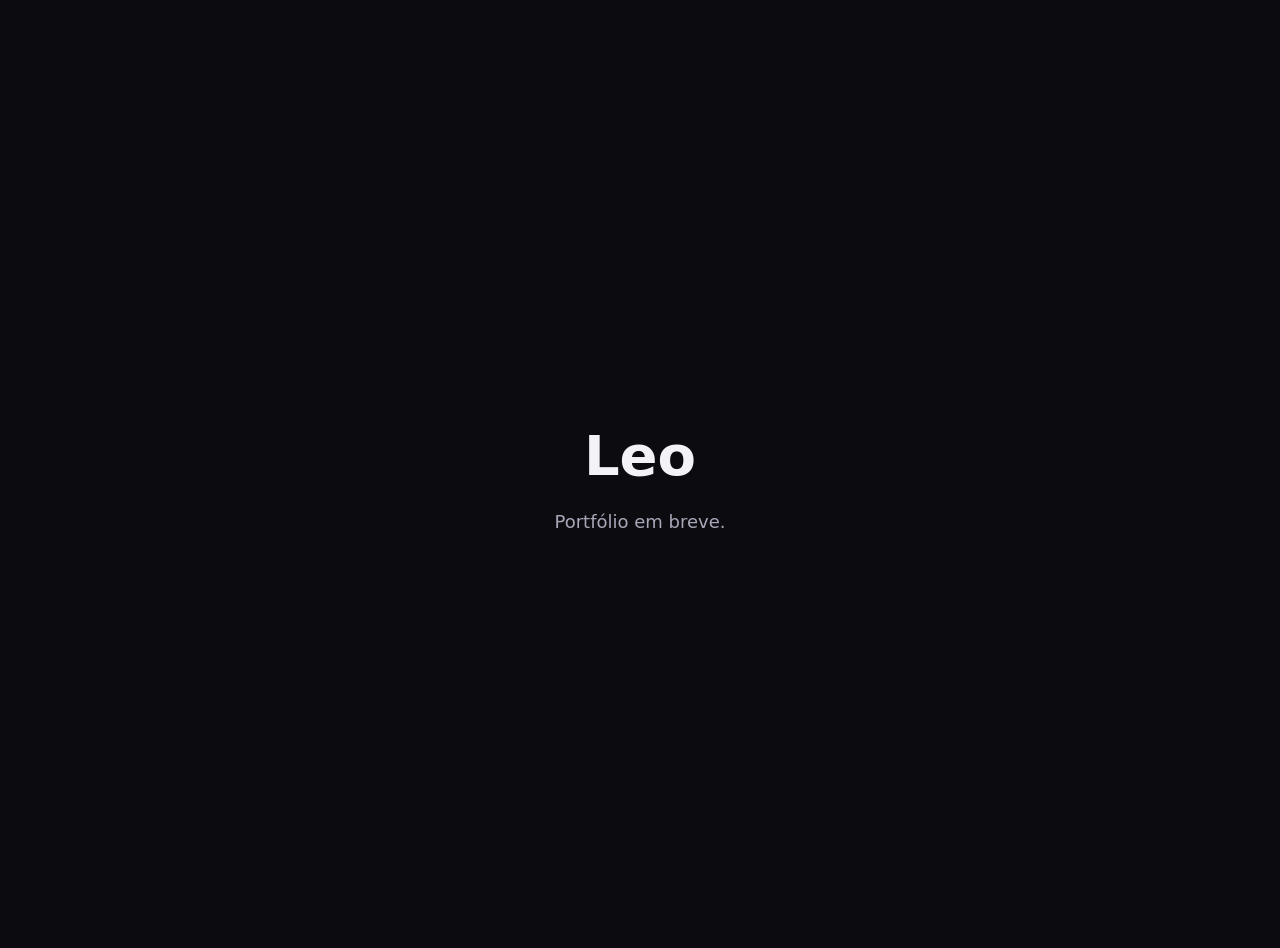
==== index.html @ de64c5bc "Previews: Rac Social" ====
<!doctype html>
<html lang="pt-BR">
<head>
<meta charset="utf-8">
<meta name="viewport" content="width=device-width, initial-scale=1">
<title>Leo — em breve</title>
<meta name="robots" content="noindex, nofollow">
<style>
  :root{color-scheme:dark}
  body{margin:0;min-height:100svh;display:grid;place-items:center;background:#0b0b10;color:#f2f2f7;font:400 1.125rem/1.6 system-ui,sans-serif;text-align:center;padding:1.5rem}
  h1{font-size:clamp(2rem,6vw,3.5rem);margin:0 0 .5rem}
  p{color:#a7a7b8;margin:0}
</style>
</head>
<body>
<main><h1>Leo</h1><p>Portfólio em breve.</p></main>
</body>
</html>
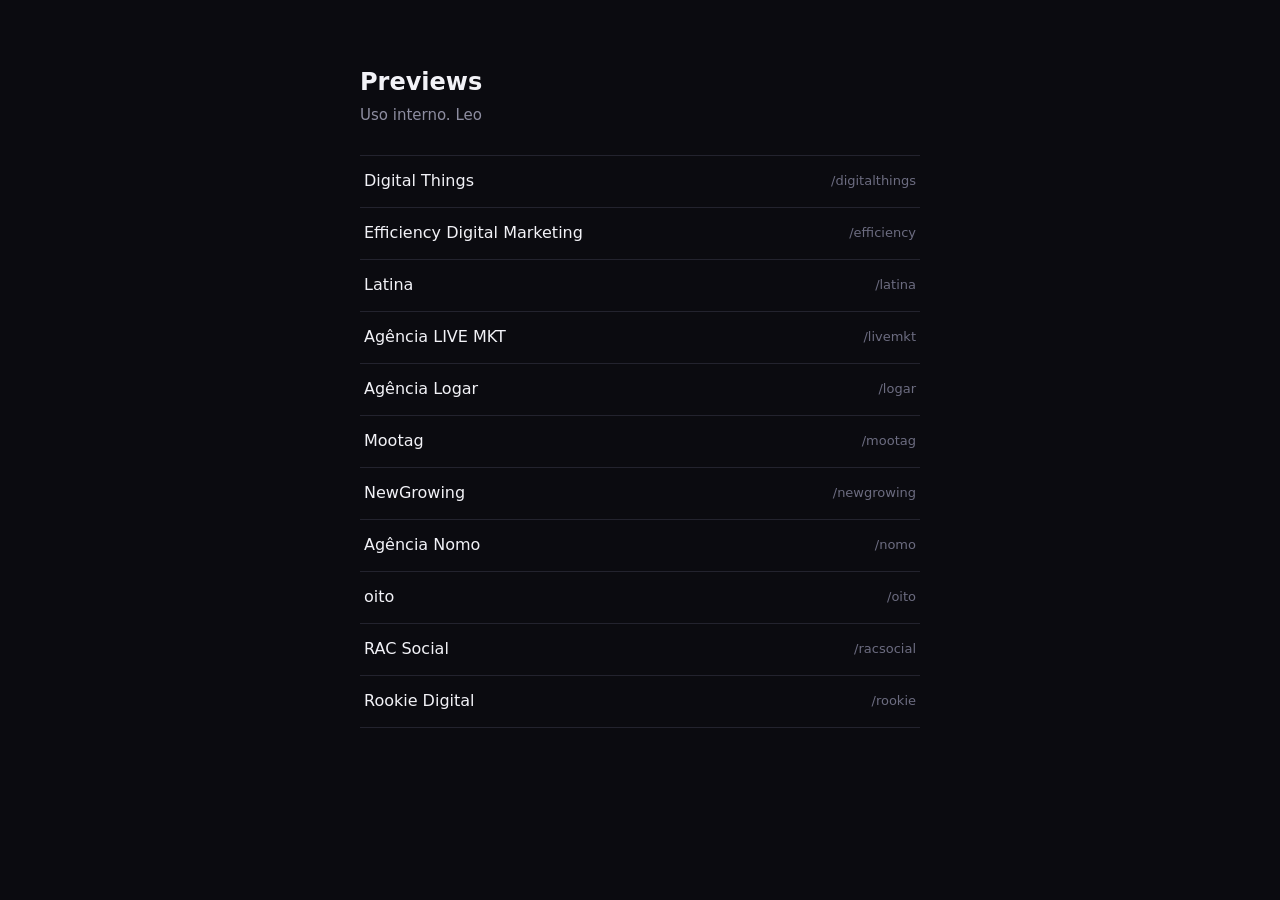
==== commit dffe7d90: "Previews: atualização" ====
--- a/index.html
+++ b/index.html
@@ -3,16 +3,28 @@
 <head>
 <meta charset="utf-8">
 <meta name="viewport" content="width=device-width, initial-scale=1">
-<title>Leo — em breve</title>
+<title>Previews</title>
 <meta name="robots" content="noindex, nofollow">
 <style>
   :root{color-scheme:dark}
-  body{margin:0;min-height:100svh;display:grid;place-items:center;background:#0b0b10;color:#f2f2f7;font:400 1.125rem/1.6 system-ui,sans-serif;text-align:center;padding:1.5rem}
-  h1{font-size:clamp(2rem,6vw,3.5rem);margin:0 0 .5rem}
-  p{color:#a7a7b8;margin:0}
+  *{box-sizing:border-box}
+  body{margin:0;min-height:100svh;background:#0b0b10;color:#f2f2f7;font:400 1rem/1.5 system-ui,-apple-system,"Segoe UI",sans-serif;padding:clamp(1.5rem,6vw,4rem) 1.25rem}
+  main{max-width:560px;margin:0 auto}
+  h1{font-size:1.5rem;font-weight:600;margin:0 0 .25rem}
+  p{color:#8d8da0;margin:0 0 1.75rem;font-size:.9375rem}
+  ul{list-style:none;margin:0;padding:0;border-top:1px solid #23232e}
+  li a{display:flex;justify-content:space-between;align-items:center;gap:1rem;min-height:52px;padding:.5rem .25rem;border-bottom:1px solid #23232e;color:inherit;text-decoration:none;transition:background .2s,padding .2s}
+  li a:hover,li a:focus-visible{background:#15151d;padding-left:.75rem;outline:none}
+  small{color:#6c6c80;font-size:.8125rem}
 </style>
 </head>
 <body>
-<main><h1>Leo</h1><p>Portfólio em breve.</p></main>
+<main>
+  <h1>Previews</h1>
+  <p>Uso interno. Leo</p>
+  <ul>
+    <li><a href="digitalthings/">Digital Things<small>/digitalthings</small></a></li><li><a href="efficiency/">Efficiency Digital Marketing<small>/efficiency</small></a></li><li><a href="latina/">Latina<small>/latina</small></a></li><li><a href="livemkt/">Agência LIVE MKT<small>/livemkt</small></a></li><li><a href="logar/">Agência Logar<small>/logar</small></a></li><li><a href="mootag/">Mootag<small>/mootag</small></a></li><li><a href="newgrowing/">NewGrowing<small>/newgrowing</small></a></li><li><a href="nomo/">Agência Nomo<small>/nomo</small></a></li><li><a href="oito/">oito<small>/oito</small></a></li><li><a href="racsocial/">RAC Social<small>/racsocial</small></a></li><li><a href="rookie/">Rookie Digital<small>/rookie</small></a></li>
+  </ul>
+</main>
 </body>
 </html>
